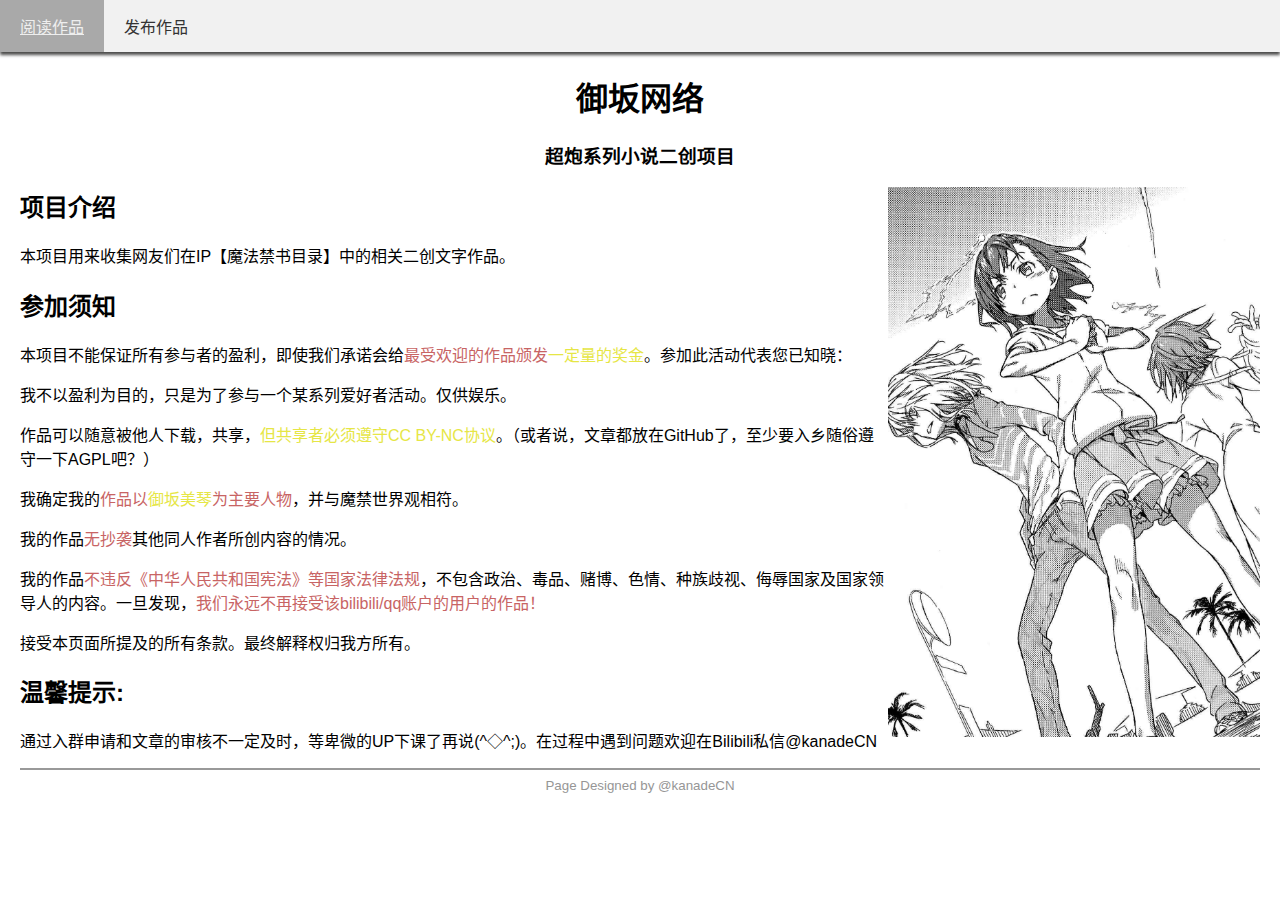
==== index.html @ 8fd83fc2 "Add files via upload" ====
<!--<img src="https://api.lolicon.app/setu/v2?size=original&size=regular">-->
<!DOCTYPE html>
<html lang="zh-cn">

<head>
<title>御坂网络--某系列小说二创项目</title>
<meta name="viewport" content="width=device-width, initial-scale=1, shrink-to-fit=no">
<link href="./main.css" rel="stylesheet" />
<script>
function OpenInfobox() {
    document.getElementById("infobox").style.display = "block";
}
function CloseInfobox() {
    document.getElementById("infobox").style.display = "none";
}
</script>
<meta charset="utf-8" />
</head>

<body>
  <div class="navbar fixed">
      <a href="./menu/">阅读作品</a>
      <a onclick="OpenInfobox()">发布作品</a>
  </div>
  <div class="container">
    <h1 class="wd-center">御坂网络</h1>
    <h3 class="wd-center">超炮系列小说二创项目</h1>
    <img src="./imgs/p1.jpeg" alt="Misakap1" class="right">
    <h2>项目介绍</h2>
    <p>本项目用来收集网友们在IP【魔法禁书目录】中的相关二创文字作品。</p>
    <h2>参加须知</h2>
    <p>本项目不能保证所有参与者的盈利，即使我们承诺会给<red>最受欢迎的作品颁发<gold>一定量的奖金</gold></red>。参加此活动代表您已知晓：</p>
    <p>我不以盈利为目的，只是为了参与一个某系列爱好者活动。仅供娱乐。</p>
    <p>作品可以随意被他人下载，共享，<gold>但共享者必须遵守CC BY-NC协议</gold>。（或者说，文章都放在GitHub了，至少要入乡随俗遵守一下AGPL吧？）</p>
    <p>我确定我的<red>作品以<gold>御坂美琴</gold>为主要人物</red>，并与魔禁世界观相符。</p>
    <p>我的作品<red>无抄袭</red>其他同人作者所创内容的情况。</p>
    <p>我的作品<red>不违反《中华人民共和国宪法》等国家法律法规</red>，不包含政治、毒品、赌博、色情、种族歧视、侮辱国家及国家领导人的内容。一旦发现，<red>我们永远不再接受该bilibili/qq账户的用户的作品！</red></p>
    <p>接受本页面所提及的所有条款。最终解释权归我方所有。</p>
    <h2>温馨提示:</h2>
    <p>通过入群申请和文章的审核不一定及时，等卑微的UP下课了再说(^◇^;)。在过程中遇到问题欢迎在Bilibili私信@kanadeCN<p>
    <div id="infobox">
      <h3 style="color:#333">作品提交须知</h3>
      <b style="color:#333">提交:</b><p style="color:#333">加入QQ群【Waiting to be filled in…】提交你的文字作品。加群请表明来意。推荐提交格式：txt、docx。</p>
      <h2 style="color:#333">请再次明确:</h2>
      <b style="color:#333">结果评定:</b><p style="color:#333">本项目每个月会定期在参与活动的作品中，经公开投票，选举出最受欢迎的一篇，向其作者给予一定金额的奖金作为鼓励。</p>
      <b style="color:#333">禁止事项:</b><p style="color:#333">请勿轻易破坏原作的世界观，禁止侮辱所有的角色，保证内容合法合规。</p>
      <a class="right size3 underline" onclick="CloseInfobox()">我已知晓</a>
    </div>
    <hr>
    <small class="center">Page Designed by @kanadeCN</small><br>
  </div>
</body>
</html>
---- main.css ----
/*     ///Color selector///     */
:root {
    --color-tm-light: #f1f1f1;
    --color-tm-dark: #333;
    --color-bg-dark: #2e3338;
    --color-bg-light: white;
    --color-word-dark: #eee;
    --color-word-light: black;
    --color-nav-content-dark: #eee;
    --color-nav-content-light: #333;
}
@media (prefers-color-scheme: dark)  {
    :root {
        --color-nav: var(--color-tm-dark);
        --color-nav-content: var(--color-nav-content-dark);
        --color-bg: var(--color-bg-dark);
        --color-word: var(--color-word-dark);
    }
}
@media (prefers-color-scheme: light)  {
    :root {
        --color-nav: var(--color-tm-light);
        --color-nav-content: var(--color-nav-content-light);
        --color-bg: var(--color-bg-light);
        --color-word: var(--color-word-light);
    }
}

/*     ///Main style///      */
* {
    font-family: Arial, Helvetica, sans-serif;
}
html {
    background-color: var(--color-bg);
}
a {
    font-weight: 500;
}
p, b, i, h1, h2, h3, h4, h5, h6, center, th, td, ol, ul {
    color: var(--color-word);
}
small {
    color: rgb(150, 150, 150);
}
body {
    margin: 0;
}
a:link {
    color: #129FF6;
    text-decoration: none;
}
a:visited {
    color: #129FF6;
    text-decoration: none;
}
a:hover {
    color: #129FF6;
    text-decoration: underline;
}
a:active {
    color: #129FF6;
    text-decoration: underline;
}
table {
    width: 100%;
    border-spacing: 0;
    border-left: #999 solid .8px;
    border-right: #999 solid .8px;
}
table td {
    padding: 10px 30px;
    border-bottom: 1px solid #999;
    border-right: 1px solid #999;
}
table th {
    padding: 10px 30px;
    border-top: 1px solid #999;
    border-bottom: 1px solid #999;
}
img {
    width: 30%;
}
@media only screen and (max-width: 576px)  {
    img {
        width: 100%
    }
}
hr {
    border: #999 solid 1px;
}
red {
    color: rgb(200, 100, 100)
}
gold {
    color: rgb(230, 230, 70)
}
.container {
    padding-left: 20px;
    padding-right: 20px;
}
.fixed {
    position: sticky;
    position: -webkit-sticky;
    top: 0;
}
.center {
    position: absolute;
    left: 50%;
    transform: translateX(-50%);
}
.right {
    float: right;
}
.top {
    top: 0;
}
.underline {
    text-decoration: underline;
}
.wd-center {
    text-align: center;
}
.size1 {font-size: 5px;}
.size2 {font-size: 10px;}
.size3 {font-size: 15px;}
.size4 {font-size: 20px;}
.size5 {font-size: 25px;}
.size6 {font-size: 30px;}
.size7 {font-size: 35px;}
.size8 {font-size: 40px;}
.navbar {
    overflow: hidden;
    background-color: var(--color-nav);
    box-shadow: 0px 3px 3px #4B4B4A;
}
.navbar a {
    float: left;
    display: block;
    color: var(--color-nav-content);
    text-align: center;
    padding: 14px 20px;
}
.navbar > a:hover {
    color: #eee;
    background-color: darkgrey;
}
.card {
    border: #d2d2d2 solid .8px;
    border-radius: 6px;
    box-shadow: 3px 3px 2px lightgray;
    padding: 10px;
    text-align: center;
    display: inline-block;
    width: 30%;
    color: var(--color-word);
    background-color: var(--color-nav);
}
#infobox {
    display: none;
    border: #4B4B4A solid .8px;
    border-radius: 10px;
    position: fixed;
    z-index: 1;
    width: 80%; 
    height: auto;
    top: 80px;
    left: center;
    overflow: auto; 
    background-color: #eee;
    color: #333;
    padding: 10px;
    margin: 0 auto;
}
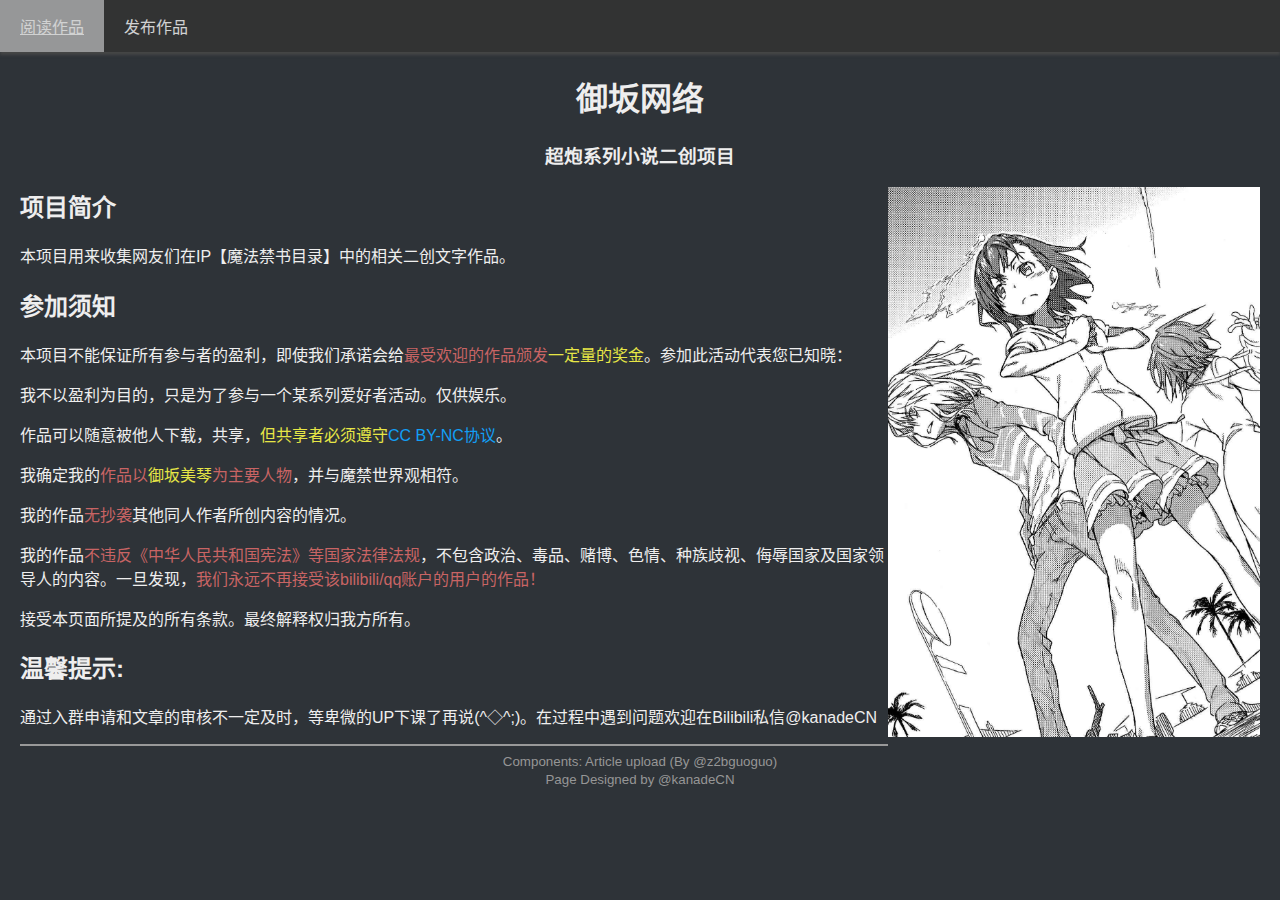
==== commit ef52f760: "Add files via upload" ====
--- a/index.html
+++ b/index.html
@@ -8,10 +8,11 @@
 <link href="./main.css" rel="stylesheet" />
 <script>
 function OpenInfobox() {
-    document.getElementById("infobox").style.display = "block";
+    document.getElementById("infocontainer").style.display = "block";
+    document.getElementById("infocontainer").style.transitionDuration="1s";
 }
 function CloseInfobox() {
-    document.getElementById("infobox").style.display = "none";
+    document.getElementById("infocontainer").style.display = "none";
 }
 </script>
 <meta charset="utf-8" />
@@ -26,28 +27,31 @@
     <h1 class="wd-center">御坂网络</h1>
     <h3 class="wd-center">超炮系列小说二创项目</h1>
     <img src="./imgs/p1.jpeg" alt="Misakap1" class="right">
-    <h2>项目介绍</h2>
+    <h2>项目简介</h2>
     <p>本项目用来收集网友们在IP【魔法禁书目录】中的相关二创文字作品。</p>
     <h2>参加须知</h2>
     <p>本项目不能保证所有参与者的盈利，即使我们承诺会给<red>最受欢迎的作品颁发<gold>一定量的奖金</gold></red>。参加此活动代表您已知晓：</p>
     <p>我不以盈利为目的，只是为了参与一个某系列爱好者活动。仅供娱乐。</p>
-    <p>作品可以随意被他人下载，共享，<gold>但共享者必须遵守CC BY-NC协议</gold>。（或者说，文章都放在GitHub了，至少要入乡随俗遵守一下AGPL吧？）</p>
+    <p>作品可以随意被他人下载，共享，<gold>但共享者必须遵守<a href="https://creativecommons.org/licenses/by-nc/4.0/deed.zh-hans" target="_blank">CC BY-NC协议</a></gold>。</p>
     <p>我确定我的<red>作品以<gold>御坂美琴</gold>为主要人物</red>，并与魔禁世界观相符。</p>
     <p>我的作品<red>无抄袭</red>其他同人作者所创内容的情况。</p>
     <p>我的作品<red>不违反《中华人民共和国宪法》等国家法律法规</red>，不包含政治、毒品、赌博、色情、种族歧视、侮辱国家及国家领导人的内容。一旦发现，<red>我们永远不再接受该bilibili/qq账户的用户的作品！</red></p>
     <p>接受本页面所提及的所有条款。最终解释权归我方所有。</p>
     <h2>温馨提示:</h2>
     <p>通过入群申请和文章的审核不一定及时，等卑微的UP下课了再说(^◇^;)。在过程中遇到问题欢迎在Bilibili私信@kanadeCN<p>
+    <hr>
+    <small class="center">Components: Article upload (By @z2bguoguo)</small><br>
+    <small class="center">Page Designed by @kanadeCN</small>
+  </div>
+</body>
+<div id="infocontainer">
     <div id="infobox">
-      <h3 style="color:#333">作品提交须知</h3>
-      <b style="color:#333">提交:</b><p style="color:#333">加入QQ群【Waiting to be filled in…】提交你的文字作品。加群请表明来意。推荐提交格式：txt、docx。</p>
-      <h2 style="color:#333">请再次明确:</h2>
-      <b style="color:#333">结果评定:</b><p style="color:#333">本项目每个月会定期在参与活动的作品中，经公开投票，选举出最受欢迎的一篇，向其作者给予一定金额的奖金作为鼓励。</p>
-      <b style="color:#333">禁止事项:</b><p style="color:#333">请勿轻易破坏原作的世界观，禁止侮辱所有的角色，保证内容合法合规。</p>
+      <h3 class="black">作品提交须知:</h3>
+      <b class="black">提交:</b><a href="/">在这里上传你的文章</a>
+      <h2 class="black">请再次明确:</h2>
+      <b class="black">结果评定:</b><p class="black">本项目每个月会定期在参与活动的作品中，经公开投票，选举出最受欢迎的一篇，向其作者给予一定金额的奖金作为鼓励。</p>
+      <b class="black">禁止事项:</b><p class="black">请勿轻易破坏原作的世界观，禁止侮辱所有的角色，保证内容合法合规。</p>
       <a class="right size3 underline" onclick="CloseInfobox()">我已知晓</a>
     </div>
-    <hr>
-    <small class="center">Page Designed by @kanadeCN</small><br>
   </div>
-</body>
 </html>--- a/main.css
+++ b/main.css
@@ -1,4 +1,5 @@
 /*     ///Color selector///     */
+/*
 :root {
     --color-tm-light: #f1f1f1;
     --color-tm-dark: #333;
@@ -24,6 +25,13 @@
         --color-bg: var(--color-bg-light);
         --color-word: var(--color-word-light);
     }
+}*/
+/* 还没搞好主题切换，先这样了。 */
+:root {
+    --color-nav: #333;
+    --color-bg: #2e3338;
+    --color-word: #eee;
+    --color-nav-content: #eee;
 }
 
 /*     ///Main style///      */
@@ -36,7 +44,7 @@
 a {
     font-weight: 500;
 }
-p, b, i, h1, h2, h3, h4, h5, h6, center, th, td, ol, ul {
+p, b, i, center, th, td, ol, ul, h1, h2, h3, h4, h5, h6 {
     color: var(--color-word);
 }
 small {
@@ -79,6 +87,7 @@
 }
 img {
     width: 30%;
+    padding-bottom: 16px;
 }
 @media only screen and (max-width: 576px)  {
     img {
@@ -132,6 +141,7 @@
     overflow: hidden;
     background-color: var(--color-nav);
     box-shadow: 0px 3px 3px #4B4B4A;
+    opacity: 0.85;
 }
 .navbar a {
     float: left;
@@ -155,19 +165,27 @@
     color: var(--color-word);
     background-color: var(--color-nav);
 }
+#infocontainer {
+    display: none; /* 默认隐藏 */
+    position: fixed; /* 固定定位 */
+    z-index: 520; /* 设置在顶层 */
+    left: 0;
+    top: 0;
+    width: 100%; 
+    height: 100%;
+    overflow: auto; 
+    background-color: rgba(60, 60, 60, .7); 
+}
 #infobox {
-    display: none;
-    border: #4B4B4A solid .8px;
-    border-radius: 10px;
-    position: fixed;
-    z-index: 1;
+    border: #4B4B4A solid .9px;
+    border-radius: 8px;
     width: 80%; 
     height: auto;
-    top: 80px;
-    left: center;
     overflow: auto; 
     background-color: #eee;
-    color: #333;
-    padding: 10px;
-    margin: 0 auto;
+    padding: 20px;
+    margin: 10% auto;
+}
+.black {
+    color: var(--color-nav);
 }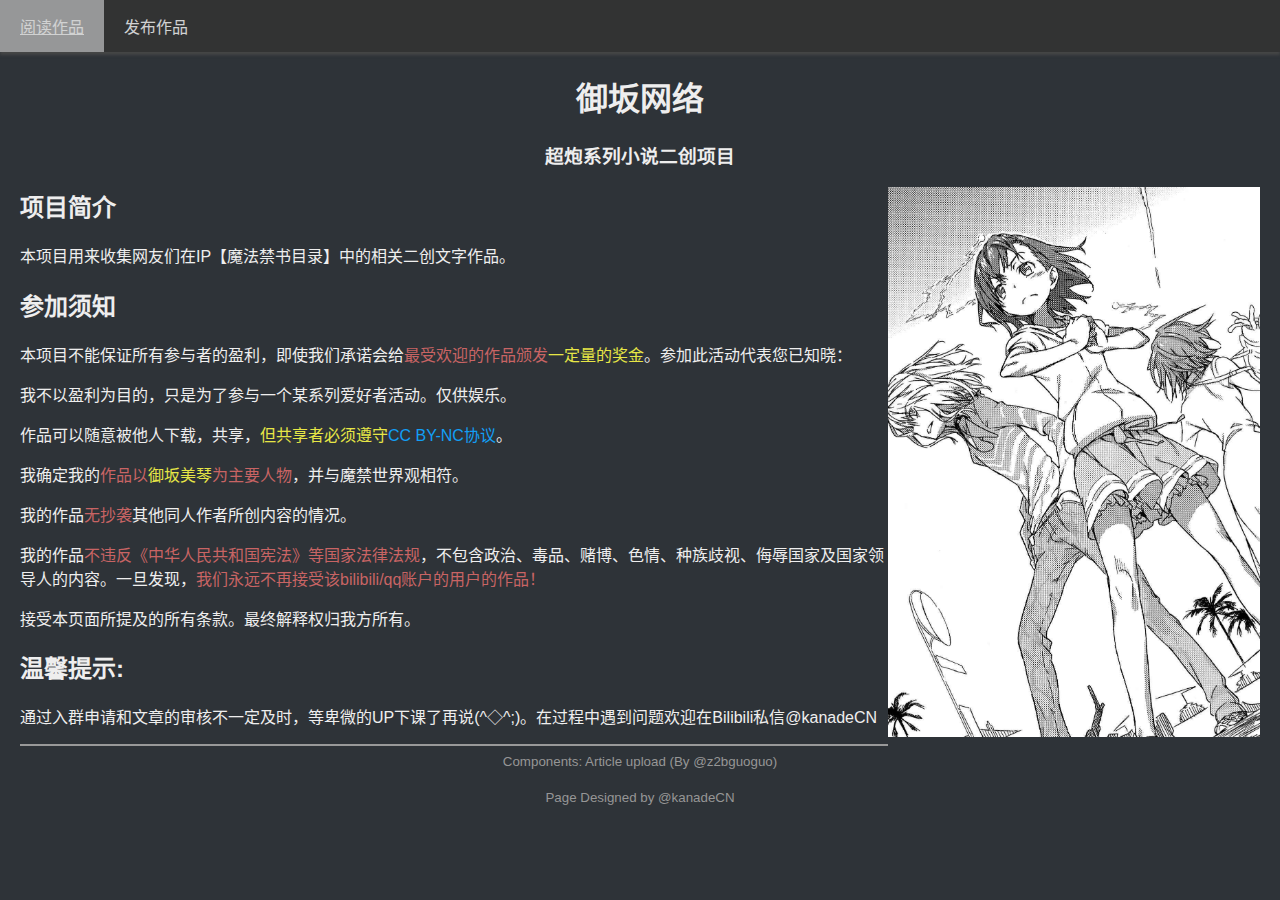
==== commit 34e16a40: "Add files via upload" ====
--- a/index.html
+++ b/index.html
@@ -40,7 +40,7 @@
     <h2>温馨提示:</h2>
     <p>通过入群申请和文章的审核不一定及时，等卑微的UP下课了再说(^◇^;)。在过程中遇到问题欢迎在Bilibili私信@kanadeCN<p>
     <hr>
-    <small class="center">Components: Article upload (By @z2bguoguo)</small><br>
+    <small class="center">Components: Article upload (By @z2bguoguo)</small><br><br>
     <small class="center">Page Designed by @kanadeCN</small>
   </div>
 </body>
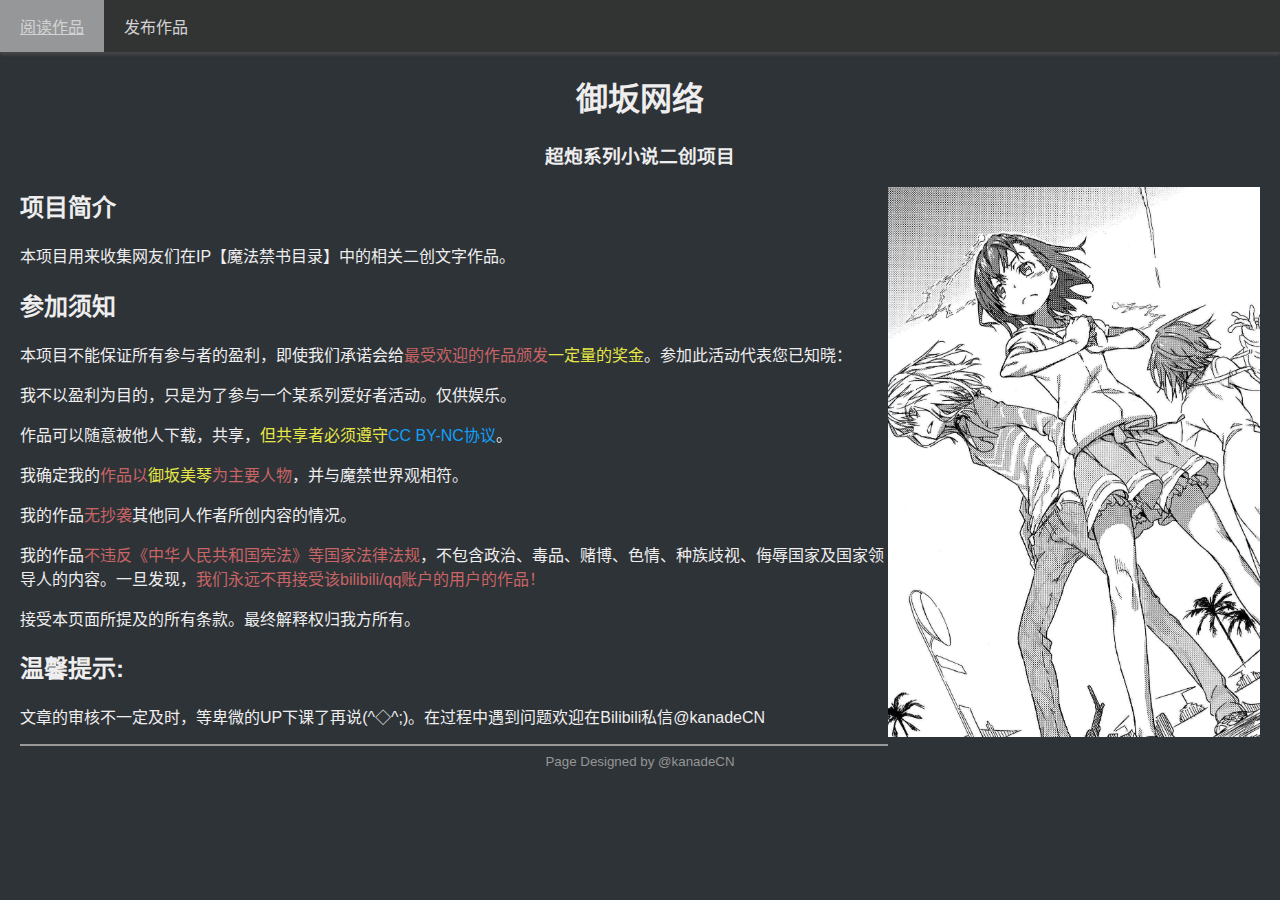
==== commit 2d1dbc83: "Add files via upload" ====
--- a/index.html
+++ b/index.html
@@ -20,8 +20,8 @@
 
 <body>
   <div class="navbar fixed">
-      <a href="./menu/">阅读作品</a>
-      <a onclick="OpenInfobox()">发布作品</a>
+      <a onclick="OpenInfobox()">阅读作品</a>
+      <a href="./guide/">发布作品</a>
   </div>
   <div class="container">
     <h1 class="wd-center">御坂网络</h1>
@@ -38,19 +38,15 @@
     <p>我的作品<red>不违反《中华人民共和国宪法》等国家法律法规</red>，不包含政治、毒品、赌博、色情、种族歧视、侮辱国家及国家领导人的内容。一旦发现，<red>我们永远不再接受该bilibili/qq账户的用户的作品！</red></p>
     <p>接受本页面所提及的所有条款。最终解释权归我方所有。</p>
     <h2>温馨提示:</h2>
-    <p>通过入群申请和文章的审核不一定及时，等卑微的UP下课了再说(^◇^;)。在过程中遇到问题欢迎在Bilibili私信@kanadeCN<p>
+    <p>文章的审核不一定及时，等卑微的UP下课了再说(^◇^;)。在过程中遇到问题欢迎在Bilibili私信@kanadeCN<p>
     <hr>
-    <small class="center">Components: Article upload (By @z2bguoguo)</small><br><br>
     <small class="center">Page Designed by @kanadeCN</small>
   </div>
 </body>
 <div id="infocontainer">
     <div id="infobox">
-      <h3 class="black">作品提交须知:</h3>
-      <b class="black">提交:</b><a href="/">在这里上传你的文章</a>
-      <h2 class="black">请再次明确:</h2>
-      <b class="black">结果评定:</b><p class="black">本项目每个月会定期在参与活动的作品中，经公开投票，选举出最受欢迎的一篇，向其作者给予一定金额的奖金作为鼓励。</p>
-      <b class="black">禁止事项:</b><p class="black">请勿轻易破坏原作的世界观，禁止侮辱所有的角色，保证内容合法合规。</p>
+      <h3 class="black">注意：</h3>
+      <p class="black">此页面为教程页面，点击<a href="https://vue.misaka-fans.space/Write">此链接</a>跳转至阅读页面。</p>
       <a class="right size3 underline" onclick="CloseInfobox()">我已知晓</a>
     </div>
   </div>
